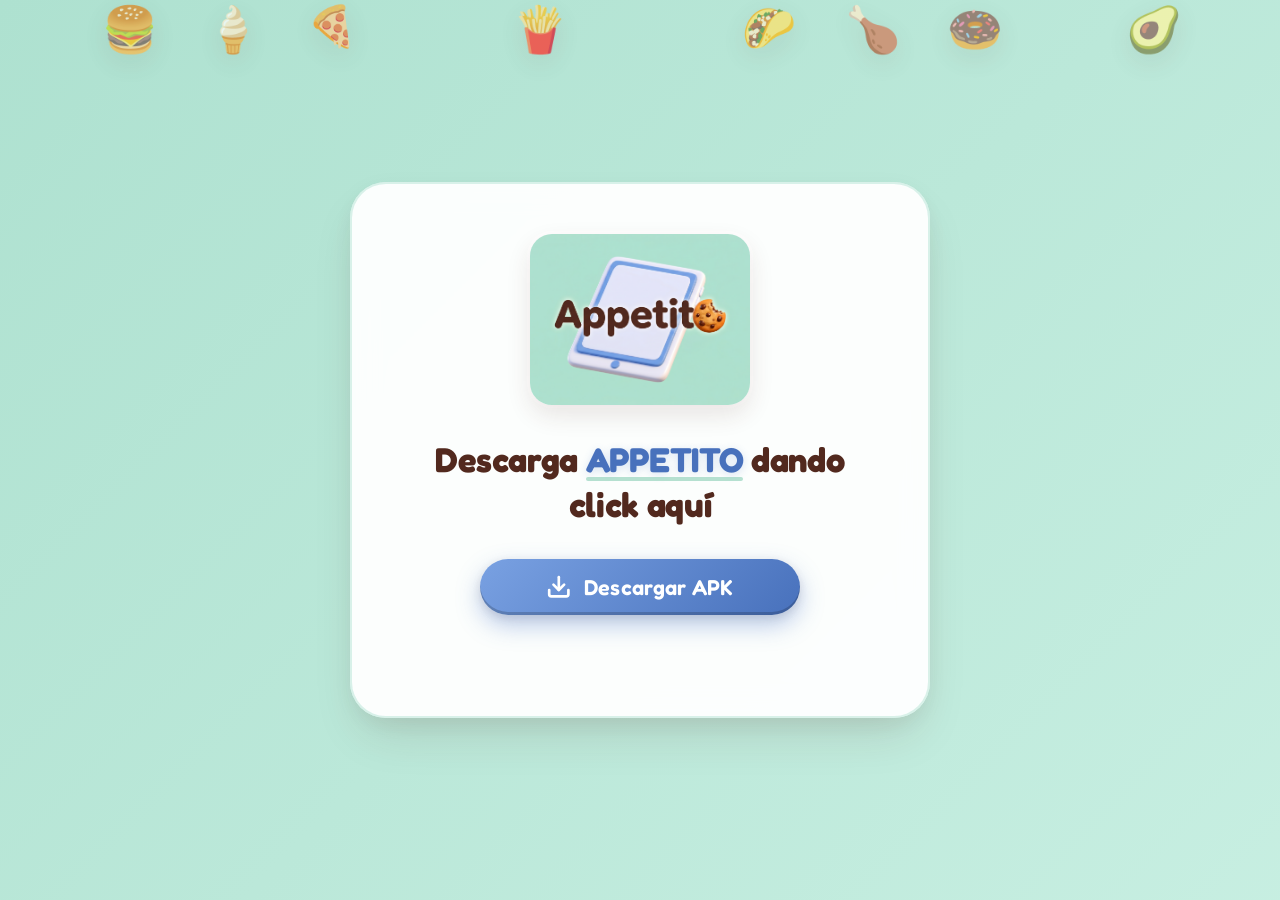
==== index.html @ 21e2cf68 "Add files via upload" ====
<!DOCTYPE html>
<html lang="es">
<head>
  <meta charset="UTF-8">
  <meta name="viewport" content="width=device-width, initial-scale=1.0">
  <title>Descargar APPETITO</title>
  <link rel="preconnect" href="https://fonts.googleapis.com">
  <link rel="preconnect" href="https://fonts.gstatic.com" crossorigin>
  <link href="https://fonts.googleapis.com/css2?family=Fredoka:wght@500;600;700&family=Outfit:wght@400;500;600;700&display=swap" rel="stylesheet">
  <link rel="stylesheet" href="style.css">
</head>
<body>

  <!-- Fondo animado con stickers sutiles -->
  <div class="floating-bg" aria-hidden="true">
    <span class="bubble b1">🍔</span>
    <span class="bubble b2">🍕</span>
    <span class="bubble b3">🍟</span>
    <span class="bubble b4">🌮</span>
    <span class="bubble b5">🍩</span>
    <span class="bubble b6">🥑</span>
    <span class="bubble b7">🍦</span>
    <span class="bubble b8">🍗</span>
  </div>

  <!-- Contenedor principal responsive -->
  <main class="download-container">
    <div class="card">
      
      <!-- Logo oficial APPETITO con sus colores característicos -->
      <div class="logo-wrapper">
        <img src="logo-appetito.png" alt="Logo de APPETITO" class="app-logo">
      </div>

      <!-- Texto solicitado -->
      <h1 class="main-title">
        Descarga <span class="highlight">APPETITO</span> dando click aquí
      </h1>

      <!-- Botón de descarga -->
      <a href="appetito.apk" download="appetito.apk" id="downloadBtn" class="download-btn" aria-label="Descargar APPETITO APK">
        <span class="btn-content">
          <svg class="icon-download" viewBox="0 0 24 24" fill="none" stroke="currentColor" stroke-width="2.5" stroke-linecap="round" stroke-linejoin="round">
            <path d="M21 15v4a2 2 0 0 1-2 2H5a2 2 0 0 1-2-2v-4"></path>
            <polyline points="7 10 12 15 17 10"></polyline>
            <line x1="12" y1="15" x2="12" y2="3"></line>
          </svg>
          <span class="btn-text">Descargar APK</span>
        </span>
      </a>

      <!-- Mensaje de confirmación temporal -->
      <p id="downloadFeedback" class="feedback-msg" aria-live="polite"></p>

    </div>
  </main>

  <!-- Efecto de confeti en canvas -->
  <canvas id="confettiCanvas"></canvas>

  <script src="script.js"></script>
</body>
</html>
---- style.css ----
/* ========================================================
   PALETA DE COLORES EXTRAÍDA DEL LOGO DE APPETITO:
   - Menta / Aqua Pastel:     #AEE1D0  (Fondo característico del logo)
   - Chocolate / Espresso:    #52291E  (Color oscuro y trazos del logo)
   - Azul Bígaro / Celeste:   #79A1E2  (Acento azul del logo)
   - Azul Profundo:           #4871BC  (Detalles y sombras del logo)
   - Lavanda Suave / Nube:    #E6E7F6  (Luz y fondos secundarios)
   ======================================================== */

:root {
  --logo-mint: #AEE1D0;
  --logo-mint-light: #C8EFE2;
  --logo-mint-dark: #86CBB3;
  --logo-chocolate: #52291E;
  --logo-chocolate-hover: #3A1B14;
  --logo-blue: #79A1E2;
  --logo-blue-deep: #4871BC;
  --logo-lavender: #E6E7F6;
  --card-bg: rgba(255, 255, 255, 0.95);
  --shadow-color: rgba(82, 41, 30, 0.15);
  --font-fun: 'Fredoka', cursive, sans-serif;
  --font-text: 'Outfit', sans-serif;
}

* {
  box-sizing: border-box;
  margin: 0;
  padding: 0;
}

html, body {
  width: 100%;
  min-height: 100vh;
  min-height: 100dvh;
  font-family: var(--font-text);
  overflow-x: hidden;
}

body {
  display: flex;
  justify-content: center;
  align-items: center;
  min-height: 100vh;
  min-height: 100dvh;
  padding: 1.2rem;
  position: relative;
  background: linear-gradient(135deg, var(--logo-mint) 0%, var(--logo-mint-light) 35%, var(--logo-lavender) 70%, var(--logo-mint) 100%);
  background-size: 300% 300%;
  animation: bgFlow 16s ease infinite;
}

@keyframes bgFlow {
  0% { background-position: 0% 50%; }
  50% { background-position: 100% 50%; }
  100% { background-position: 0% 50%; }
}

/* ========================================================
   ELEMENTOS FLOTANTES DE FONDO
   ======================================================== */
.floating-bg {
  position: fixed;
  inset: 0;
  pointer-events: none;
  overflow: hidden;
  z-index: 1;
}

.bubble {
  position: absolute;
  font-size: clamp(1.8rem, 3.5vw, 3rem);
  opacity: 0.7;
  filter: drop-shadow(0 8px 14px rgba(82, 41, 30, 0.12));
  user-select: none;
  animation: floatUpward 14s infinite linear;
}

.b1 { left: 8%; animation-duration: 13s; animation-delay: 0s; }
.b2 { left: 24%; animation-duration: 16s; animation-delay: 2.5s; font-size: 2.5rem; }
.b3 { left: 40%; animation-duration: 12s; animation-delay: 4.5s; }
.b4 { left: 58%; animation-duration: 15s; animation-delay: 1s; font-size: 2.7rem; }
.b5 { left: 74%; animation-duration: 14s; animation-delay: 3s; }
.b6 { left: 88%; animation-duration: 17s; animation-delay: 0.5s; font-size: 2.8rem; }
.b7 { left: 16%; animation-duration: 18s; animation-delay: 6s; }
.b8 { left: 66%; animation-duration: 13s; animation-delay: 7s; }

@keyframes floatUpward {
  0% {
    transform: translateY(110vh) rotate(0deg) scale(0.85);
    opacity: 0;
  }
  15% {
    opacity: 0.7;
  }
  85% {
    opacity: 0.7;
  }
  100% {
    transform: translateY(-20vh) rotate(360deg) scale(1.1);
    opacity: 0;
  }
}

/* ========================================================
   CONTENEDOR Y TARJETA RESPONSIVE
   ======================================================== */
.download-container {
  position: relative;
  z-index: 10;
  width: 100%;
  max-width: 540px;
  margin: auto;
}

.card {
  position: relative;
  background: var(--card-bg);
  backdrop-filter: blur(14px);
  -webkit-backdrop-filter: blur(14px);
  border-radius: clamp(24px, 5vw, 36px);
  padding: clamp(2rem, 5vw, 3.2rem) clamp(1.4rem, 4vw, 2.5rem);
  box-shadow: 
    0 24px 48px -12px var(--shadow-color),
    0 0 0 2px rgba(174, 225, 208, 0.45) inset,
    0 8px 24px rgba(82, 41, 30, 0.06);
  display: flex;
  flex-direction: column;
  align-items: center;
  text-align: center;
  gap: clamp(1.4rem, 3.5vw, 2rem);
  animation: cardEntrance 0.7s cubic-bezier(0.175, 0.885, 0.32, 1.275);
  transition: transform 0.35s ease, box-shadow 0.35s ease;
}

.card:hover {
  transform: translateY(-3px);
  box-shadow: 
    0 28px 56px -12px rgba(82, 41, 30, 0.22),
    0 0 0 2px rgba(174, 225, 208, 0.65) inset;
}

@keyframes cardEntrance {
  0% {
    opacity: 0;
    transform: scale(0.85) translateY(24px);
  }
  100% {
    opacity: 1;
    transform: scale(1) translateY(0);
  }
}

/* ========================================================
   LOGO APPETITO
   ======================================================== */
.logo-wrapper {
  position: relative;
  width: 100%;
  display: flex;
  justify-content: center;
  align-items: center;
}

.app-logo {
  max-width: clamp(160px, 38vw, 220px);
  width: 100%;
  height: auto;
  border-radius: 22px;
  object-fit: contain;
  box-shadow: 
    0 10px 24px rgba(82, 41, 30, 0.12),
    0 0 0 3px rgba(255, 255, 255, 0.85);
  transition: transform 0.4s cubic-bezier(0.175, 0.885, 0.32, 1.275), box-shadow 0.4s ease;
}

.app-logo:hover {
  transform: scale(1.04) rotate(-1deg);
  box-shadow: 
    0 14px 30px rgba(82, 41, 30, 0.18),
    0 0 0 4px #ffffff;
}

/* ========================================================
   TÍTULO PRINCIPAL (COLORES DEL LOGO)
   ======================================================== */
.main-title {
  font-family: var(--font-fun);
  font-size: clamp(1.45rem, 3.6vw, 2.15rem);
  font-weight: 700;
  color: var(--logo-chocolate);
  line-height: 1.3;
  letter-spacing: -0.3px;
  max-width: 440px;
}

.highlight {
  display: inline-block;
  color: var(--logo-blue-deep);
  position: relative;
  font-weight: 700;
  text-shadow: 0 2px 8px rgba(72, 113, 188, 0.2);
}

.highlight::after {
  content: '';
  position: absolute;
  bottom: 1px;
  left: 0;
  width: 100%;
  height: 4px;
  background: var(--logo-mint-dark);
  border-radius: 2px;
  opacity: 0.6;
}

/* ========================================================
   BOTÓN DE DESCARGA RESPONSIVE (AZUL & MENTA DEL LOGO)
   ======================================================== */
.download-btn {
  position: relative;
  display: inline-flex;
  align-items: center;
  justify-content: center;
  width: 100%;
  max-width: 320px;
  min-height: 56px;
  padding: 0.95rem 2.2rem;
  font-size: clamp(1.15rem, 2.5vw, 1.35rem);
  font-family: var(--font-fun);
  font-weight: 600;
  color: #ffffff;
  text-decoration: none;
  background: linear-gradient(135deg, var(--logo-blue) 0%, var(--logo-blue-deep) 100%);
  border-radius: 999px;
  cursor: pointer;
  border: none;
  outline: none;
  box-shadow: 
    0 10px 24px rgba(72, 113, 188, 0.38),
    0 3px 8px rgba(82, 41, 30, 0.12),
    0 -3px 0 rgba(0, 0, 0, 0.18) inset;
  transition: all 0.35s cubic-bezier(0.175, 0.885, 0.32, 1.275);
  animation: pulseGlow 3s infinite ease-in-out;
  -webkit-tap-highlight-color: transparent;
}

.download-btn:hover {
  transform: translateY(-4px) scale(1.03);
  background: linear-gradient(135deg, #89aef0 0%, #3e65ad 100%);
  box-shadow: 
    0 16px 34px rgba(72, 113, 188, 0.48),
    0 6px 14px rgba(82, 41, 30, 0.16),
    0 -2px 0 rgba(0, 0, 0, 0.22) inset;
}

.download-btn:active {
  transform: translateY(2px) scale(0.97);
  box-shadow: 
    0 5px 12px rgba(72, 113, 188, 0.3),
    0 2px 4px rgba(0, 0, 0, 0.2) inset;
}

@keyframes pulseGlow {
  0%, 100% {
    box-shadow: 
      0 10px 24px rgba(72, 113, 188, 0.38),
      0 0 0 0 rgba(121, 161, 226, 0.45);
  }
  50% {
    box-shadow: 
      0 12px 28px rgba(72, 113, 188, 0.48),
      0 0 0 14px rgba(121, 161, 226, 0);
  }
}

.btn-content {
  display: flex;
  align-items: center;
  justify-content: center;
  gap: 0.75rem;
}

.icon-download {
  width: 1.6rem;
  height: 1.6rem;
  transition: transform 0.3s cubic-bezier(0.175, 0.885, 0.32, 1.275);
}

.download-btn:hover .icon-download {
  animation: arrowBounce 0.7s infinite alternate ease-in-out;
}

@keyframes arrowBounce {
  from { transform: translateY(-1px); }
  to { transform: translateY(4px); }
}

.btn-text {
  letter-spacing: 0.3px;
}

/* ========================================================
   FEEDBACK TEMPORAL TRAS CLIC
   ======================================================== */
.feedback-msg {
  font-size: 0.95rem;
  font-weight: 600;
  color: var(--logo-blue-deep);
  min-height: 1.2rem;
  opacity: 0;
  transform: translateY(4px);
  transition: all 0.3s ease;
}

.feedback-msg.show {
  opacity: 1;
  transform: translateY(0);
}

/* ========================================================
   CANVAS DE CONFETI
   ======================================================== */
#confettiCanvas {
  position: fixed;
  top: 0;
  left: 0;
  width: 100vw;
  height: 100vh;
  pointer-events: none;
  z-index: 999;
}

/* ========================================================
   MEDIA QUERIES (RESPONSIVE)
   ======================================================== */
@media (max-width: 480px) {
  body {
    padding: 1rem 0.8rem;
  }

  .card {
    padding: 1.8rem 1.1rem;
    border-radius: 24px;
    gap: 1.3rem;
  }

  .app-logo {
    max-width: 165px;
    border-radius: 18px;
  }

  .main-title {
    font-size: 1.35rem;
    padding: 0 0.2rem;
  }

  .download-btn {
    width: 100%;
    max-width: 100%;
    padding: 0.9rem 1.4rem;
    font-size: 1.15rem;
  }
}

@media (min-width: 1200px) {
  .download-container {
    max-width: 580px;
  }
}
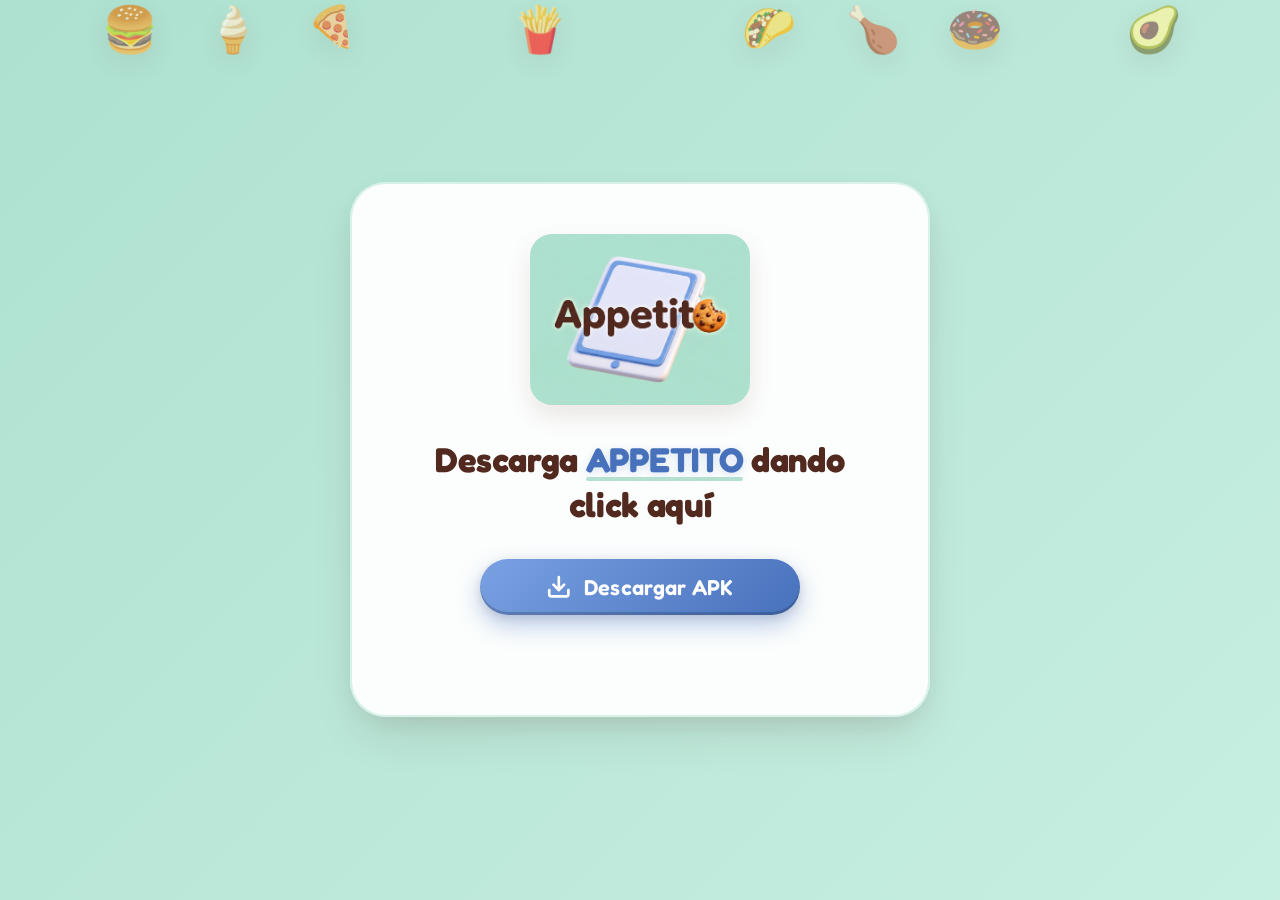
==== commit 92cbbbaa: "feat: agregar Appetito.apk y actualizar enlace de descarga en el sitio" ====
--- a/index.html
+++ b/index.html
@@ -38,7 +38,7 @@
       </h1>
 
       <!-- Botón de descarga -->
-      <a href="appetito.apk" download="appetito.apk" id="downloadBtn" class="download-btn" aria-label="Descargar APPETITO APK">
+      <a href="Appetito.apk" download="Appetito.apk" id="downloadBtn" class="download-btn" aria-label="Descargar APPETITO APK">
         <span class="btn-content">
           <svg class="icon-download" viewBox="0 0 24 24" fill="none" stroke="currentColor" stroke-width="2.5" stroke-linecap="round" stroke-linejoin="round">
             <path d="M21 15v4a2 2 0 0 1-2 2H5a2 2 0 0 1-2-2v-4"></path>
